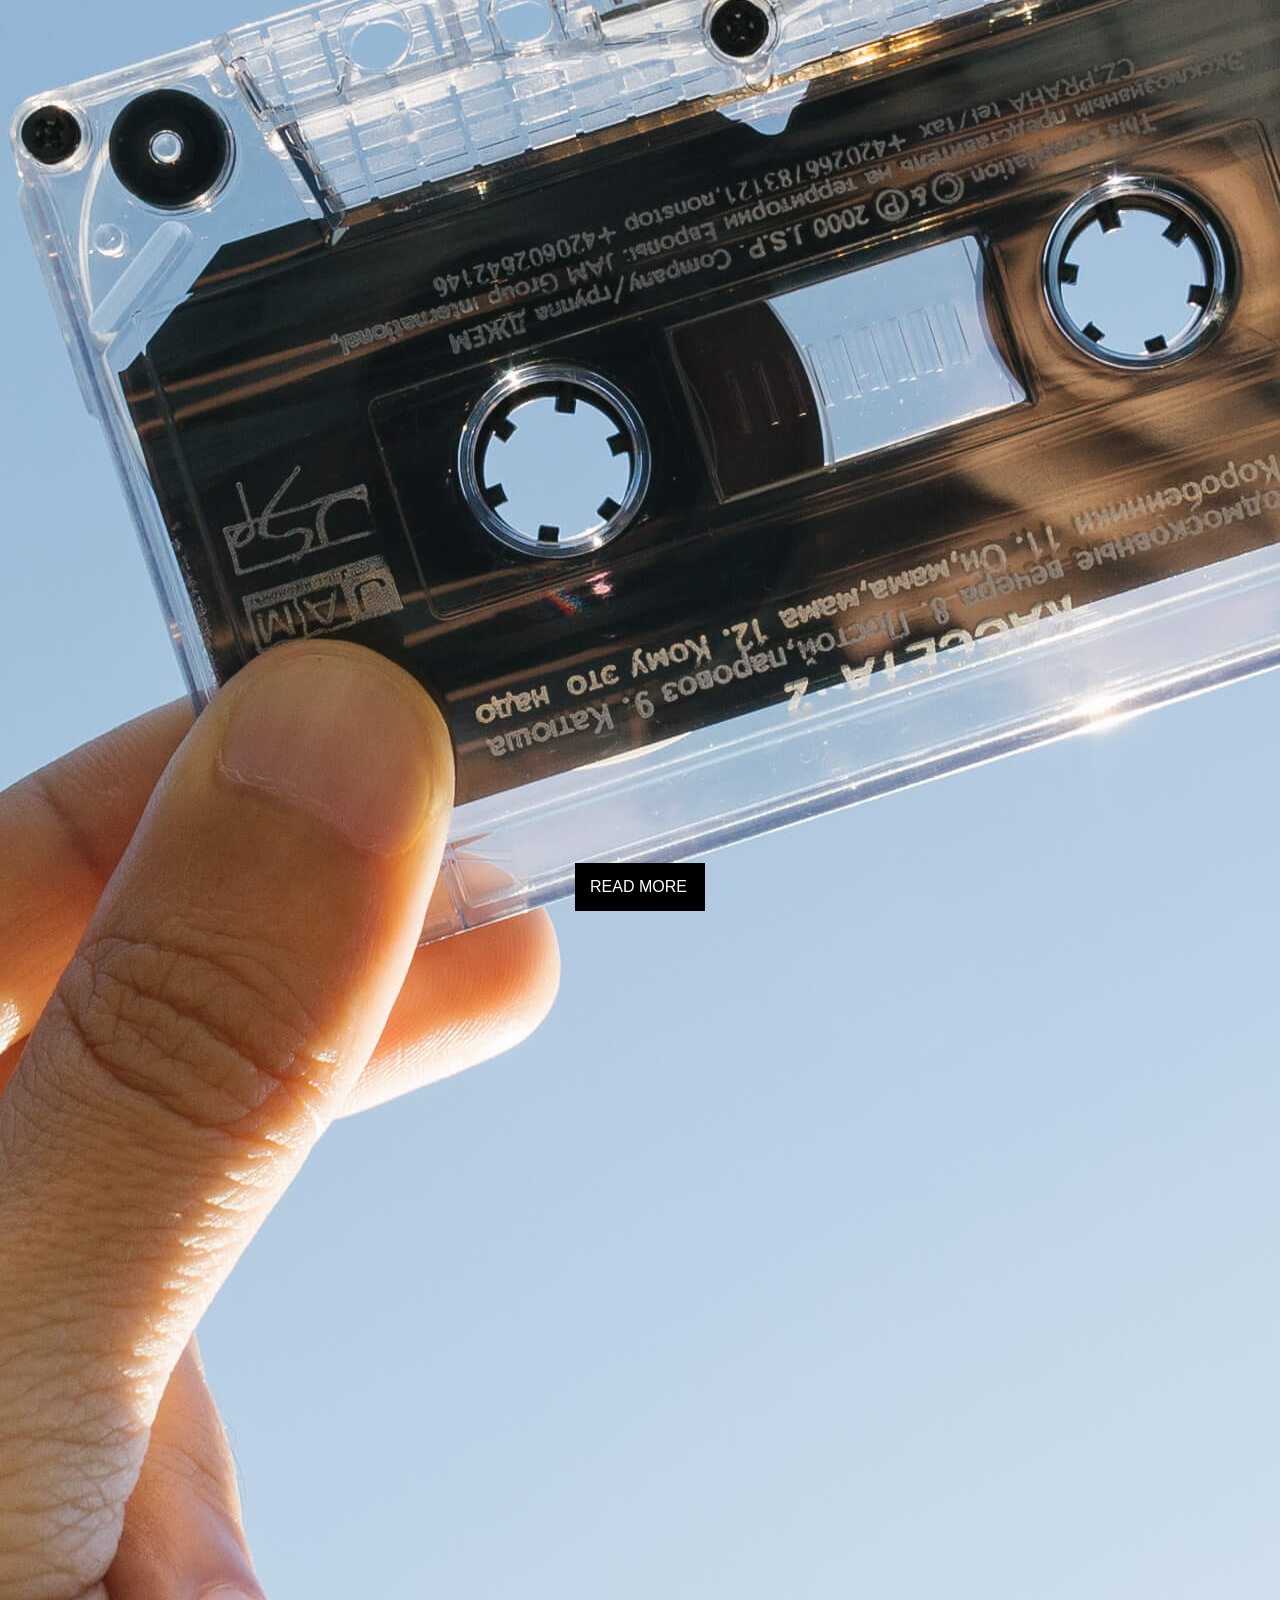
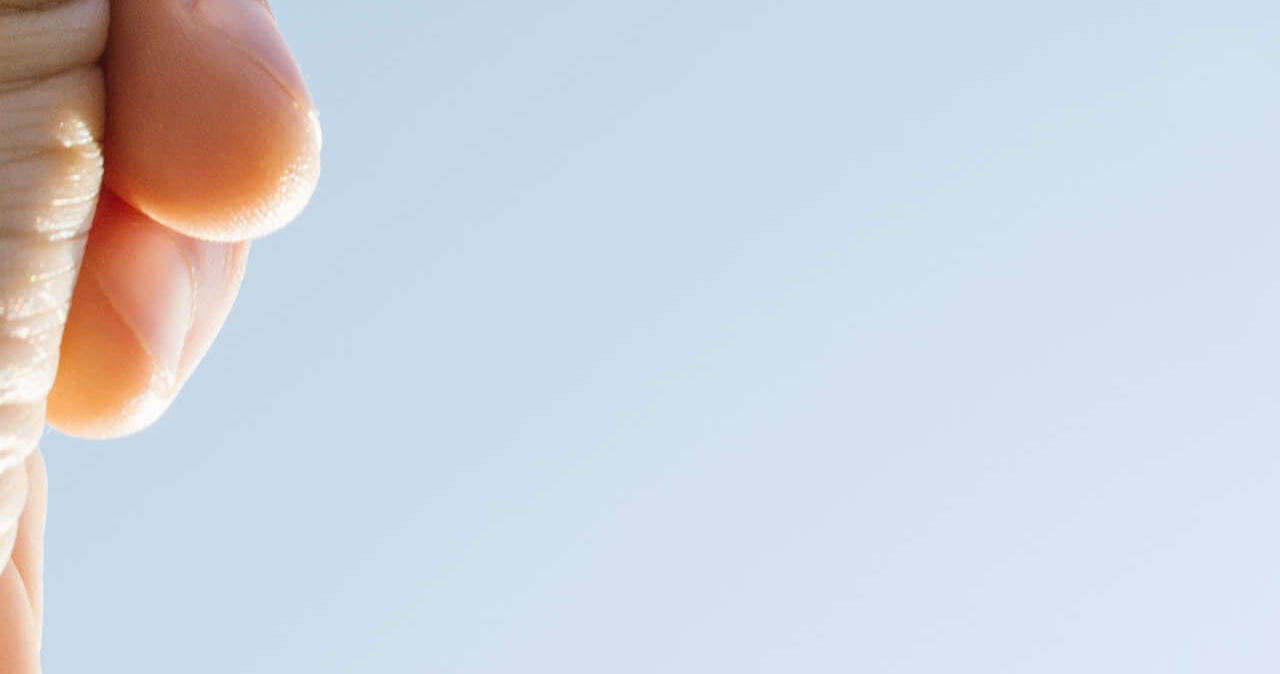
==== image-effect-10/index.html @ cc3d0c0b "Add image effect example with HTML, CSS, and image assets" ====
<!DOCTYPE html>
<html lang="en-US">
<head>
    <meta charset="UTF-8">
    <meta name="viewport" content="width=device-width, initial-scale=1">
    <title>Image effect</title>
    <link rel="stylesheet" href="style.css" type="text/css" media="all">
</head>
    <body>
        <div class="container"></div>
            <img src="1.jpg" />
            <div class="caption">
                <h2>Hover Style #4</h2>
                <p>A wonderful serenity has taken possession of my entire soul, like these sweet mornings of spring which I enjoy with my whole heart.</p>
                <a href="#">Read More</a>
            </div>
        </div>
    </body>
</html>
---- image-effect-10/style.css ----
* {
   margin: 0;
   padding: 0;
}

body {
   height: 100vh;
   display: flex;
   justify-content: center;
   align-items: center;
   font-family: 'Lato', sans-serif;
   background-color: #212121;
}

.container {
   width: 450px;
   height: 300px;
   position: relative;
   overflow: hidden;
}

.container img {
   width: 100%;
}

.container:before {
  position: absolute;
  top: 0;
  left: 0;
  height: 100%;
  width: 100%;
  content: '';
  background-color: #006266;
}

.caption {
   position: absolute;
   top: 0;
   left: 0;
   height: 100%;
   width: 100%;
   display: flex;
   flex-direction: column;
   justify-content: space-around;
   color: white;
   text-transform: uppercase;
}

h2 {
   text-align: center;
   font-size: 17px;
   padding: 20px;
   margin-top: 20px;
   background: rgba(0, 0, 0, 0.8);
}

p {
   font-size: 16px;
   width: 80%;
   align-self: center;
   text-align: center;
}

a {
   text-decoration: none;
   background: #000;
   color: #fff;
   width: 100px;
   padding: 15px;
   margin-bottom: 20px;
   align-self: center;
 }

/* OUR EFFECT STYLES GOES HERE */
.container:before {
  opacity: 0;
  transition: all 0.3s;
}

.container:hover:before {
  opacity: 1;
}

h2, p {
  transform: scale(10);
  opacity: 0;
  transition: all 0.3s;
}

.container:hover h2,
.container:hover p {
  opacity: 1;
  transform: scale(1);
  transition-delay: 0.2s;
}

a {
  transform: translateY(150px);
  transition: all 0.3s;
}

.container:hover a {
  transform: translateY(0);
  transition-delay: 0.2s;
}
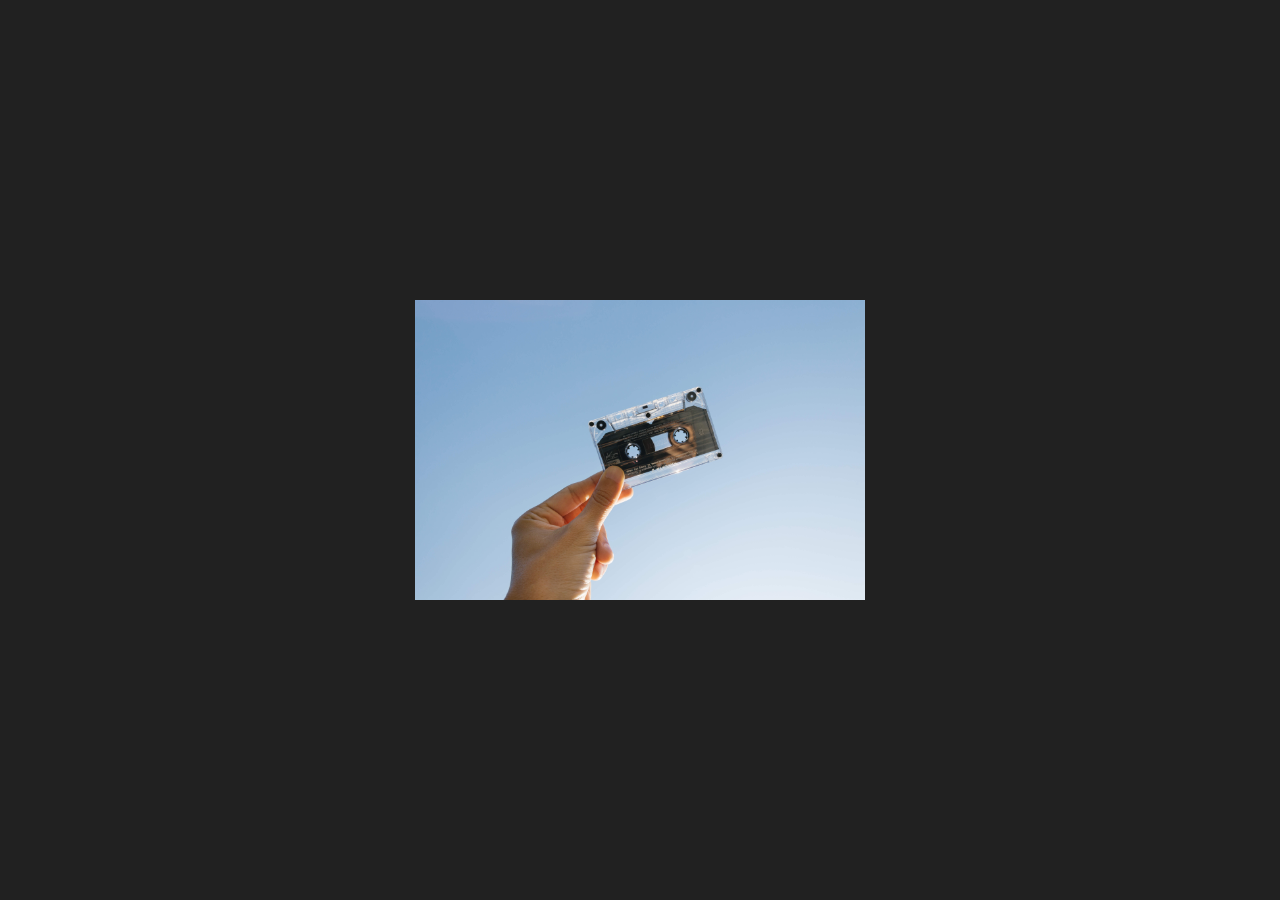
==== commit e68854a7: "Refactor HTML structure for image effect examples to improve readability and consistency" ====
--- a/image-effect-10/index.html
+++ b/image-effect-10/index.html
@@ -1,19 +1,22 @@
 <!DOCTYPE html>
 <html lang="en-US">
-<head>
-    <meta charset="UTF-8">
-    <meta name="viewport" content="width=device-width, initial-scale=1">
+  <head>
+    <meta charset="UTF-8" />
+    <meta name="viewport" content="width=device-width, initial-scale=1" />
     <title>Image effect</title>
-    <link rel="stylesheet" href="style.css" type="text/css" media="all">
-</head>
-    <body>
-        <div class="container"></div>
-            <img src="1.jpg" />
-            <div class="caption">
-                <h2>Hover Style #4</h2>
-                <p>A wonderful serenity has taken possession of my entire soul, like these sweet mornings of spring which I enjoy with my whole heart.</p>
-                <a href="#">Read More</a>
-            </div>
-        </div>
-    </body>
-</html>+    <link rel="stylesheet" href="style.css" type="text/css" media="all" />
+  </head>
+  <body>
+    <div class="container">
+      <img src="1.jpg" />
+      <div class="caption">
+        <h2>Hover Style #4</h2>
+        <p>
+          A wonderful serenity has taken possession of my entire soul, like
+          these sweet mornings of spring which I enjoy with my whole heart.
+        </p>
+        <a href="#">Read More</a>
+      </div>
+    </div>
+  </body>
+</html>
